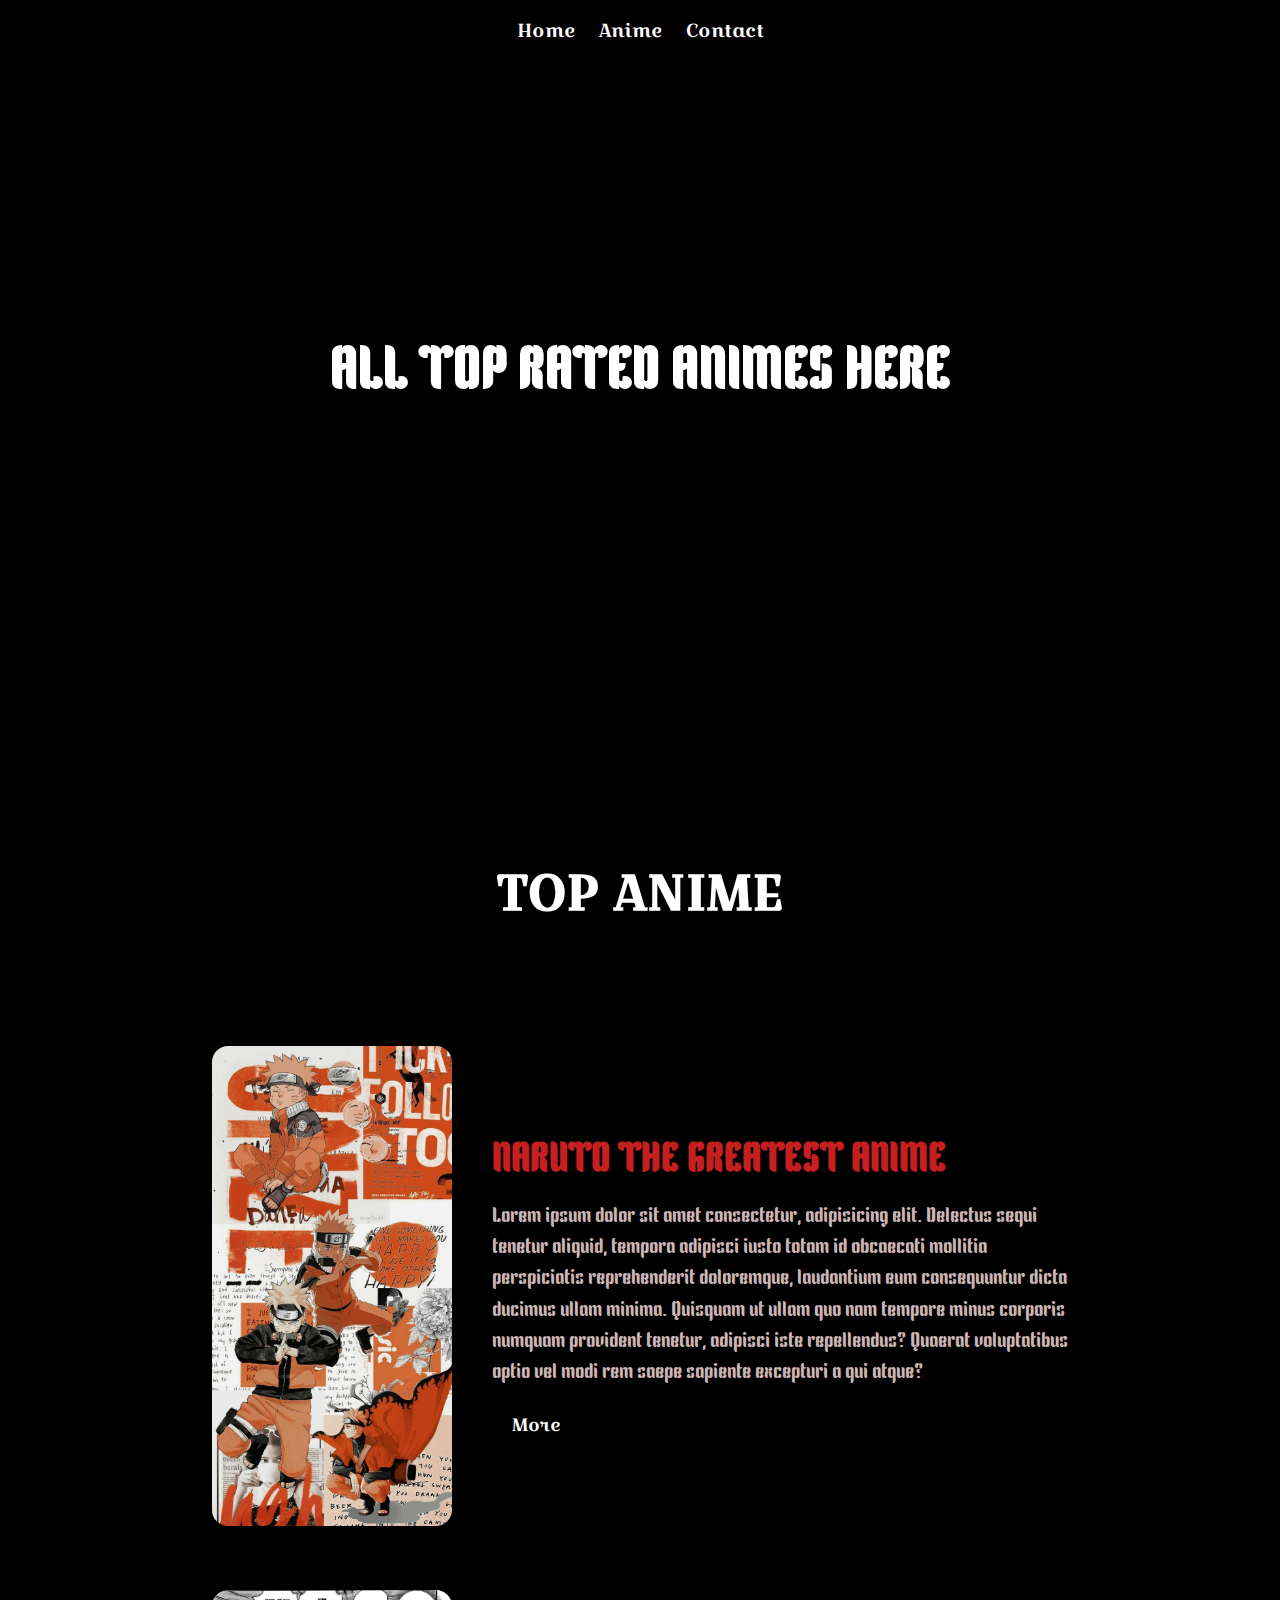
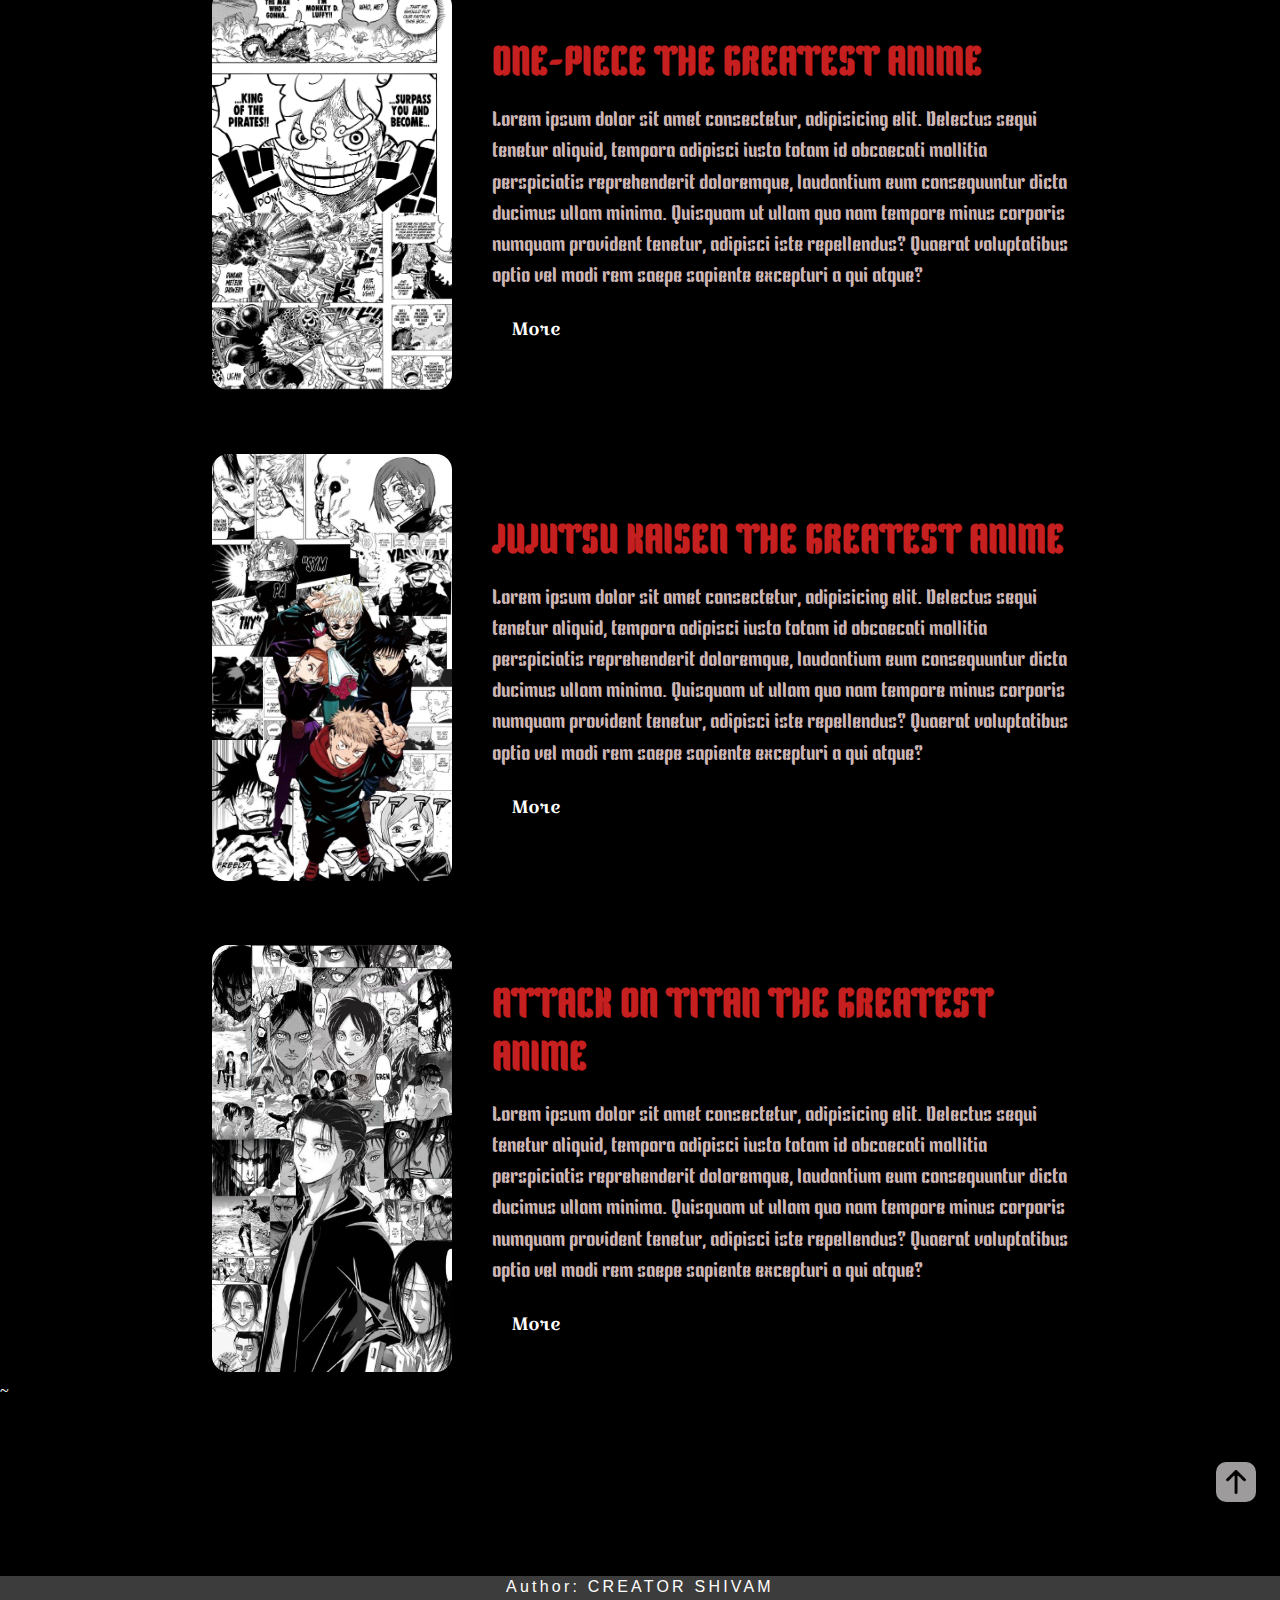
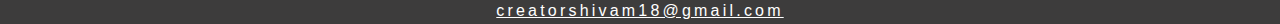
==== index.html @ 14614004 "first" ====
<!DOCTYPE html>
<html lang="en">

<head>
    <meta charset="UTF-8">
    <meta name="viewport" content="width=device-width, initial-scale=1.0">
    <title>Anime Website</title>
    <link rel="stylesheet" href="style.css">
    <link rel="shortcut icon" href="img/naruto/naruto.jfif" type="image/x-icon">

    <!-- first font family -->

    <link rel="preconnect" href="https://fonts.googleapis.com">
    <link rel="preconnect" href="https://fonts.gstatic.com" crossorigin>
    <link href="https://fonts.googleapis.com/css2?family=Croissant+One&display=swap" rel="stylesheet">

    <!-- Second Font  Family -->
    <link rel="preconnect" href="https://fonts.googleapis.com">
    <link rel="preconnect" href="https://fonts.gstatic.com" crossorigin>
    <link href="https://fonts.googleapis.com/css2?family=Croissant+One&family=Kenia&display=swap" rel="stylesheet">


</head>

<body>
    <video autoplay loop muted plays-inline class="intro">
        <source src="video/naruto-intro.mp4" type="video/mp4">
    </video>
    <section id="home">
        <div class="navbar">
            <nav>
                <ul>
                    <li><a href="#home">Home</a></li>
                    <li><a href="#anime">Anime</a></li>
                    <li><a href="#contact">Contact</a></li>
                </ul>
            </nav>
        </div>
        <div class="home-content">
            <h1><a href="#anime">ALL TOP RATED ANIMES HERE</a></h1>
        </div>
    </section>



    <section id="anime">

        <div class="heading">
            <h1 class="heading-text">TOP ANIME</h1>
        </div>
        <div class="container">
            <div class="naruto">
                <section class="about">
                    <div>
                        <img src="img/naruto/naruto.jfif" alt="" class="naruto-banner-img">
                    </div>
                    <div class="about-naruto">
                        <h2>NARUTO THE GREATEST ANIME</h2>
                        <p>Lorem ipsum dolor sit amet consectetur, adipisicing elit. Delectus sequi tenetur aliquid,
                            tempora adipisci iusto totam id obcaecati mollitia perspiciatis reprehenderit doloremque,
                            laudantium eum consequuntur dicta ducimus ullam minima. Quisquam ut ullam quo nam tempore
                            minus corporis numquam provident tenetur, adipisci iste repellendus? Quaerat voluptatibus
                            optio vel modi rem saepe sapiente excepturi a qui atque?</p>
                        <a href="naruto-index.html" class="more-naruto">More</a>
                    </div>
                </section>
            </div>

            <div class="one-piece">
                <section class="about">
                    <div>
                        <img src="img/one-piece/one-piece-banner.jpg" alt="" class="one-piece-banner-img">
                    </div>
                    <div class="about-one-piece">
                        <h2>ONE-PIECE THE GREATEST ANIME</h2>
                        <p>Lorem ipsum dolor sit amet consectetur, adipisicing elit. Delectus sequi tenetur aliquid,
                            tempora adipisci iusto totam id obcaecati mollitia perspiciatis reprehenderit doloremque,
                            laudantium eum consequuntur dicta ducimus ullam minima. Quisquam ut ullam quo nam tempore
                            minus corporis numquam provident tenetur, adipisci iste repellendus? Quaerat voluptatibus
                            optio vel modi rem saepe sapiente excepturi a qui atque?</p>
                        <a href="one-piece-index.html" class="more-one-piece">More</a>
                    </div>
                </section>
            </div>


            <div class="jujutsu-kaisen">
                <section class="about">
                    <div>
                        <img src="img/jujutsu-kaisen/jujutsu.jfif" alt="" class="jujutsu-kaisen-banner-img">
                    </div>
                    <div class="about-jujutsu-kaisen">
                        <h2>JUJUTSU KAISEN THE GREATEST ANIME</h2>
                        <p>Lorem ipsum dolor sit amet consectetur, adipisicing elit. Delectus sequi tenetur aliquid,
                            tempora adipisci iusto totam id obcaecati mollitia perspiciatis reprehenderit doloremque,
                            laudantium eum consequuntur dicta ducimus ullam minima. Quisquam ut ullam quo nam tempore
                            minus corporis numquam provident tenetur, adipisci iste repellendus? Quaerat voluptatibus
                            optio vel modi rem saepe sapiente excepturi a qui atque?</p>
                        <a href="jujutsu-index.html" class="more-jujutsu-kaisen">More</a>
                    </div>
                </section>
            </div>

            <div class="attack-on-titan">
                <section class="about">
                    <div>
                        <img src="img/attack-on-titan/attack-on-titan.jpg" alt="" class="attack-on-titan-banner-img">
                    </div>
                    <div class="about-attack-on-titan">
                        <h2>ATTACK ON TITAN THE GREATEST ANIME</h2>
                        <p>Lorem ipsum dolor sit amet consectetur, adipisicing elit. Delectus sequi tenetur aliquid,
                            tempora adipisci iusto totam id obcaecati mollitia perspiciatis reprehenderit doloremque,
                            laudantium eum consequuntur dicta ducimus ullam minima. Quisquam ut ullam quo nam tempore
                            minus corporis numquam provident tenetur, adipisci iste repellendus? Quaerat voluptatibus
                            optio vel modi rem saepe sapiente excepturi a qui atque?</p>
                        <a href="aot-index.html" class="more-attack-on-titan">More</a>
                    </div>
                </section>
            </div>
        </div>

    </section>

    <!-- <section id="contact">
        <img src="" alt="">
    </section> -->

    <div class="up">
        <a href="#home">
            <img src="img/up-arrow.png" alt="" class="up-arrow">
        </a>
    </div>
~
    <section id="footer">
        <div class="footer-content">
            <p class="foot">Author: CREATOR SHIVAM</p>
            <p class="foot"><a href="mailto:creatorshivam18@gmail.com" class="foot">creatorshivam18@gmail.com</a></p>
        </div>
    </section>
</body>

</html>
---- style.css ----
* {
    margin: 0;
    padding: 0;
    box-sizing: border-box;
    color: rgb(255, 255, 255);
    scroll-behavior: smooth;

    /* First-font */
    /* font-family: 'Croissant One', cursive; */
    /* First-font     */
    /* font-family: 'Croissant One', cursive;
    font-family: 'Kenia', cursive; */

}

body {
    background-color: rgb(0, 0, 0);
}


/* ========NAVBAR CSS=========== */

.navbar {
    display: flex;
    padding: 1rem;
    align-items: center;
    justify-content: space-around;
}

.navbar ul li {
    list-style: none;
    display: inline-block;
}

.navbar ul li a {
    font-size: 1.2rem;
    padding: 10px;
    color: white;
    text-decoration: none;
    transition: 0.3s ease;
    font-family: 'Croissant One', cursive;
    text-underline-offset: 0.2rem;
}

.navbar ul li a:hover {
    text-decoration: underline;
    color: red;
}


/* ===========HOME CONTENT CSS======= */


.intro {
    z-index: -1;
    width: 99.99%;
    opacity: 30%;
    position: absolute;
}

@media screen and (max-width:600px) {

    .intro {
        display: none;
    }

}

.home-content {
    font-family: 'Croissant One', cursive;
    font-family: 'Kenia', cursive;
    text-align: center;
    margin-top: 17rem;
    margin-bottom: 28rem;
    font-size: 1.8rem;
    color: white;
    overflow: hidden;
    cursor: pointer;
}

.home-content h1:hover {
    transform: scale(1.1);
    transition: 0.9s ease;
}

.home-content a {
    text-decoration: none;
    transition: 0.9s ease;
}

.home-content a:hover {
    color: red;
}

/* ANIME SECTION CSS */

.container {
    width: 70%;
    margin: 0 auto;
    padding: 10px 20px;
}

.heading {
    width: 90%;
    display: flex;
    justify-content: center;
    align-items: center;
    flex-direction: column;
    text-align: center;
    margin: 20px auto;
}

.heading-text {
    font-size: 50px;
    color: white;
    margin-bottom: 25px;
    position: relative;
    font-family: 'Croissant One', cursive;
    cursor: pointer;
}

.heading-text:hover {
    color: red;
    transition: 0.4s ease;
}

.heading-text::after {
    content: "";
    position: absolute;
    width: 100%;
    display: block;
    margin: 0 auto;
    background-color: green;
}

.heading p {
    font-size: 18px;
    color: cadetblue;
    margin-bottom: 35px;
}

/* ============= ABOUT============== */
.naruto {
    margin-top: 4rem;
    font-family: 'Croissant One', cursive;
    font-family: 'Kenia', cursive;
}

.about {
    display: flex;
    justify-content: space-between;
    align-items: center;
    flex-wrap: wrap;
}

.naruto-banner-img {
    flex: 1;
    margin-right: 40px;
    overflow: hidden;
    width: 15rem;
    border-radius: 1rem;
}

.naruto-banner-img {
    max-width: 100%;
    height: auto;
    display: block;
    transition: 0.5s ease;
}

.naruto-banner-img:hover {
    transform: scale(1.2);
}

.about-naruto {
    flex: 1;
}

.about-naruto h2 {
    font-size: 2.5rem;
    margin-bottom: 15px;
    color: rgb(197, 31, 31);
    cursor: pointer;
    padding-top: 7px;
}

.about-naruto p {
    font-size: 1.3rem;
    line-height: 1.5;
    color: rgb(204, 181, 181);
}

.about-naruto .more-naruto {
    display: inline-block;
    padding: 10px 20px;
    color: white;
    font-size: 18px;
    text-decoration: none;
    border-radius: 25px;
    margin-top: 15px;
    transition: 0.3s ease;
    font-family: 'Croissant One', cursive;
}

.about-naruto .more-naruto:hover {
    background-color: rgb(155, 36, 36);
    text-decoration: underline;
    transform: scale(1.1);
}

/* ONE-PIECE SECTION */
.one-piece {
    margin-top: 4rem;
    font-family: 'Croissant One', cursive;
    font-family: 'Kenia', cursive;
}

.about {
    display: flex;
    justify-content: space-between;
    align-items: center;
    flex-wrap: wrap;
}

.one-piece-banner-img {
    flex: 1;
    margin-right: 40px;
    overflow: hidden;
    width: 15rem;
    border-radius: 1rem;
}

.one-piece-banner-img {
    max-width: 100%;
    height: auto;
    display: block;
    transition: 0.5s ease;
}

.one-piece-banner-img:hover {
    transform: scale(1.2);
}

.about-one-piece {
    flex: 1;
}

.about-one-piece h2 {
    font-size: 2.5rem;
    margin-bottom: 15px;
    color: rgb(197, 31, 31);
    cursor: pointer;
    padding-top: 7px;
}

.about-one-piece p {
    font-size: 1.3rem;
    line-height: 1.5;
    color: rgb(204, 181, 181);
}

.about-one-piece .more-one-piece {
    display: inline-block;
    padding: 10px 20px;
    color: white;
    font-size: 18px;
    text-decoration: none;
    border-radius: 25px;
    margin-top: 15px;
    transition: 0.3s ease;
    font-family: 'Croissant One', cursive;
}

.about-one-piece .more-one-piece:hover {
    background-color: rgb(155, 36, 36);
    text-decoration: underline;
    transform: scale(1.1);
}

/* JUJUTSU KAISEN SECTION  */
.jujutsu-kaisen {
    margin-top: 4rem;
    font-family: 'Croissant One', cursive;
    font-family: 'Kenia', cursive;
}

.about {
    display: flex;
    justify-content: space-between;
    align-items: center;
    flex-wrap: wrap;
}

.jujutsu-kaisen-banner-img {
    flex: 1;
    margin-right: 40px;
    overflow: hidden;
    width: 15rem;
    border-radius: 1rem;
}

.jujutsu-kaisen-banner-img {
    max-width: 100%;
    height: auto;
    display: block;
    transition: 0.5s ease;
}

.jujutsu-kaisen-banner-img:hover {
    transform: scale(1.2);
}

.about-jujutsu-kaisen {
    flex: 1;
}

.about-jujutsu-kaisen h2 {
    font-size: 2.5rem;
    margin-bottom: 15px;
    color: rgb(197, 31, 31);
    cursor: pointer;
    padding-top: 7px;
}

.about-jujutsu-kaisen p {
    font-size: 1.3rem;
    line-height: 1.5;
    color: rgb(204, 181, 181);
}

.about-jujutsu-kaisen .more-jujutsu-kaisen {
    display: inline-block;
    padding: 10px 20px;
    color: white;
    font-size: 18px;
    text-decoration: none;
    border-radius: 25px;
    margin-top: 15px;
    transition: 0.3s ease;
    font-family: 'Croissant One', cursive;
}

.about-jujutsu-kaisen .more-jujutsu-kaisen:hover {
    background-color: rgb(155, 36, 36);
    text-decoration: underline;
    transform: scale(1.1);
}

/* ATTACK ON TITAN SECTION  */
.attack-on-titan {
    margin-top: 4rem;
    font-family: 'Croissant One', cursive;
    font-family: 'Kenia', cursive;
}

.about {
    display: flex;
    justify-content: space-between;
    align-items: center;
    flex-wrap: wrap;
}

.attack-on-titan-banner-img {
    flex: 1;
    margin-right: 40px;
    overflow: hidden;
    width: 15rem;
    border-radius: 1rem;
}

.attack-on-titan-banner-img {
    max-width: 100%;
    height: auto;
    display: block;
    transition: 0.5s ease;
}

.attack-on-titan-banner-img:hover {
    transform: scale(1.2);
}

.about-attack-on-titan {
    flex: 1;
}

.about-attack-on-titan h2 {
    font-size: 2.5rem;
    margin-bottom: 15px;
    color: rgb(197, 31, 31);
    cursor: pointer;
    padding-top: 7px;
}

.about-attack-on-titan p {
    font-size: 1.3rem;
    line-height: 1.5;
    color: rgb(204, 181, 181);
}

.about-attack-on-titan .more-attack-on-titan {
    display: inline-block;
    padding: 10px 20px;
    color: white;
    font-size: 18px;
    text-decoration: none;
    border-radius: 25px;
    margin-top: 15px;
    transition: 0.3s ease;
    font-family: 'Croissant One', cursive;
}

.about-attack-on-titan .more-attack-on-titan:hover {
    background-color: rgb(155, 36, 36);
    text-decoration: underline;
    transform: scale(1.1);
}

/* CONTACT SECTION CSS */

/* UP ARROW CSS */

.up-arrow {
    background-color: rgb(157, 155, 155);
    margin-top: 5rem;
    border-radius: 10px;
    width: 2.5rem;
    padding: 8px;
    float: right;
    margin-right: 1.5rem;
    transition: 0.3s ease;
}

.up-arrow:hover {
    transform: scale(1.2);
    background-color: rgb(215, 213, 213);
}

/* FOOTER SECTION CSS */
#footer {
    margin-top: 10rem;
    text-align: center;
    padding-top: 1rem;
}

.foot {
    font-family: 'Franklin Gothic Medium', 'Arial Narrow', Arial, sans-serif;
    display: block;
    font-size: 1rem;
    letter-spacing: .2rem;
    cursor: pointer;
    background-color: rgb(61, 60, 60);
    padding: 2px;
}

/* MORE ANIME SECTION CSS */
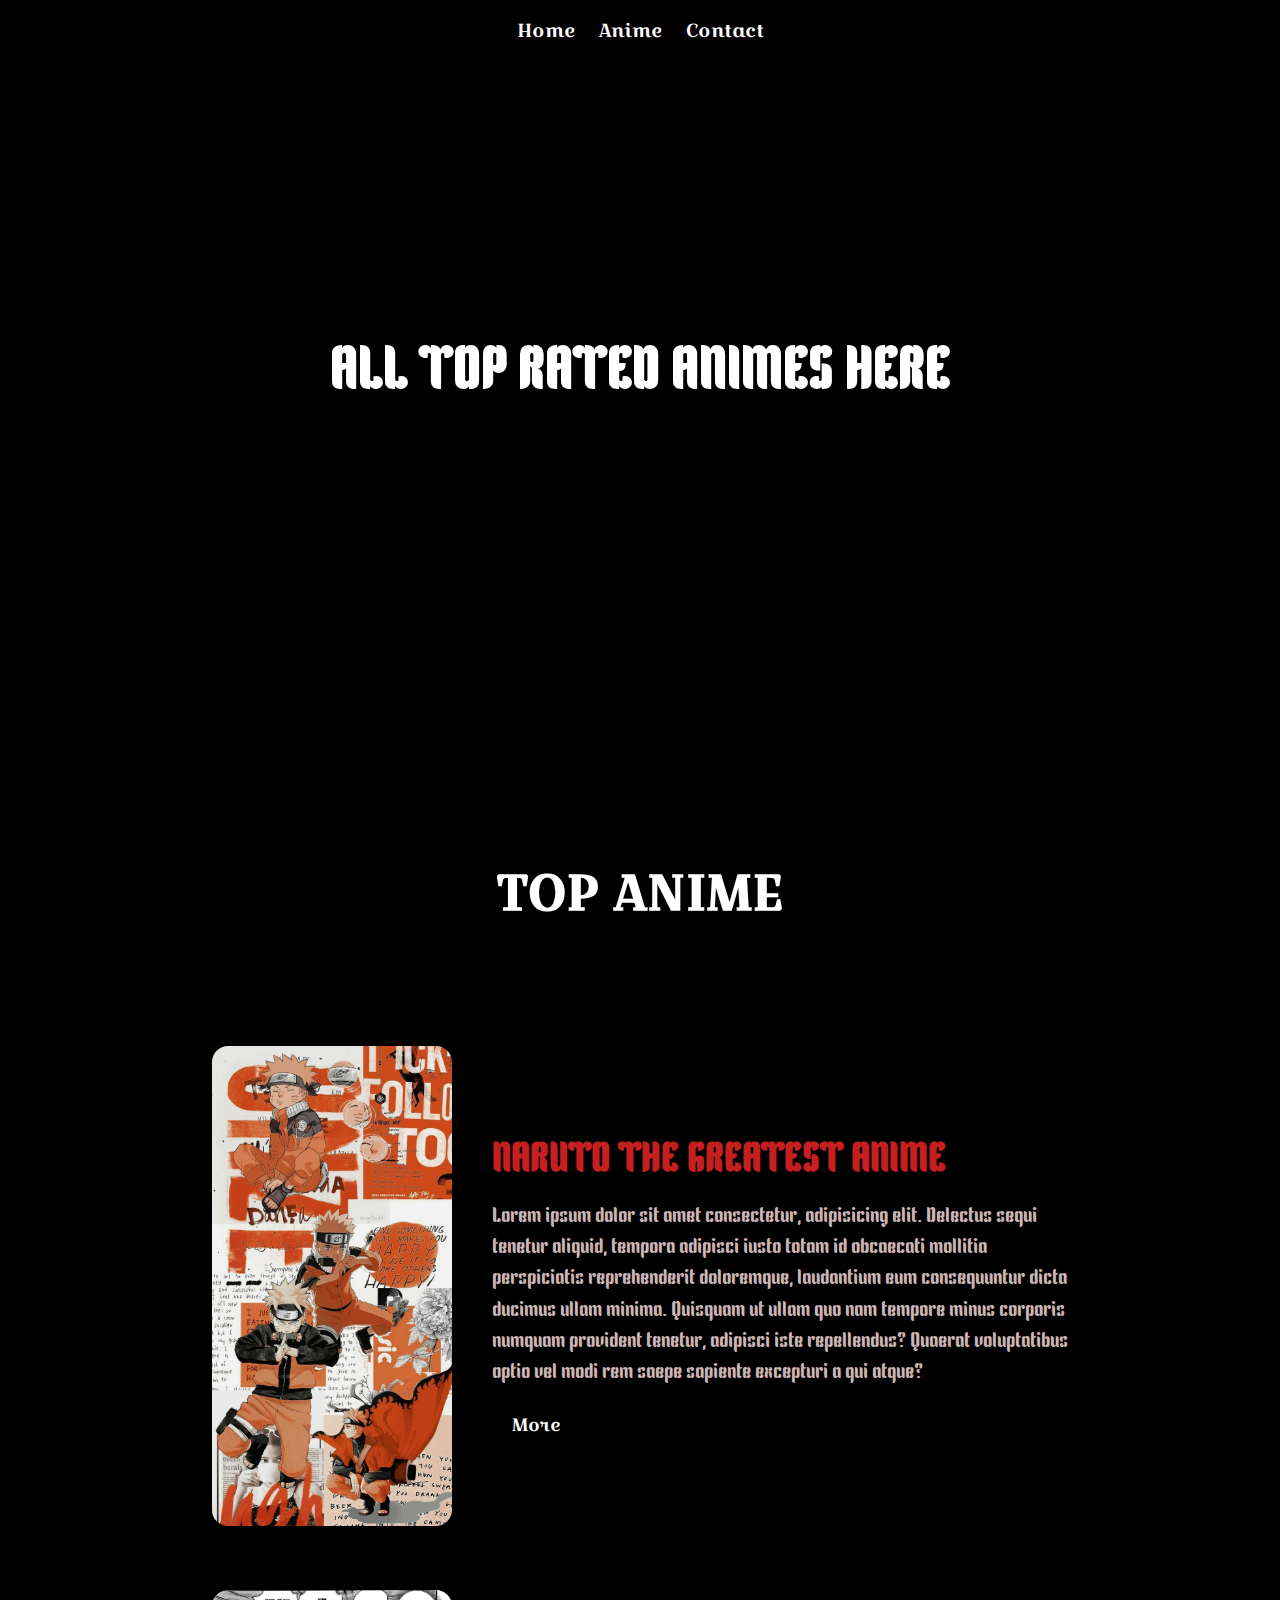
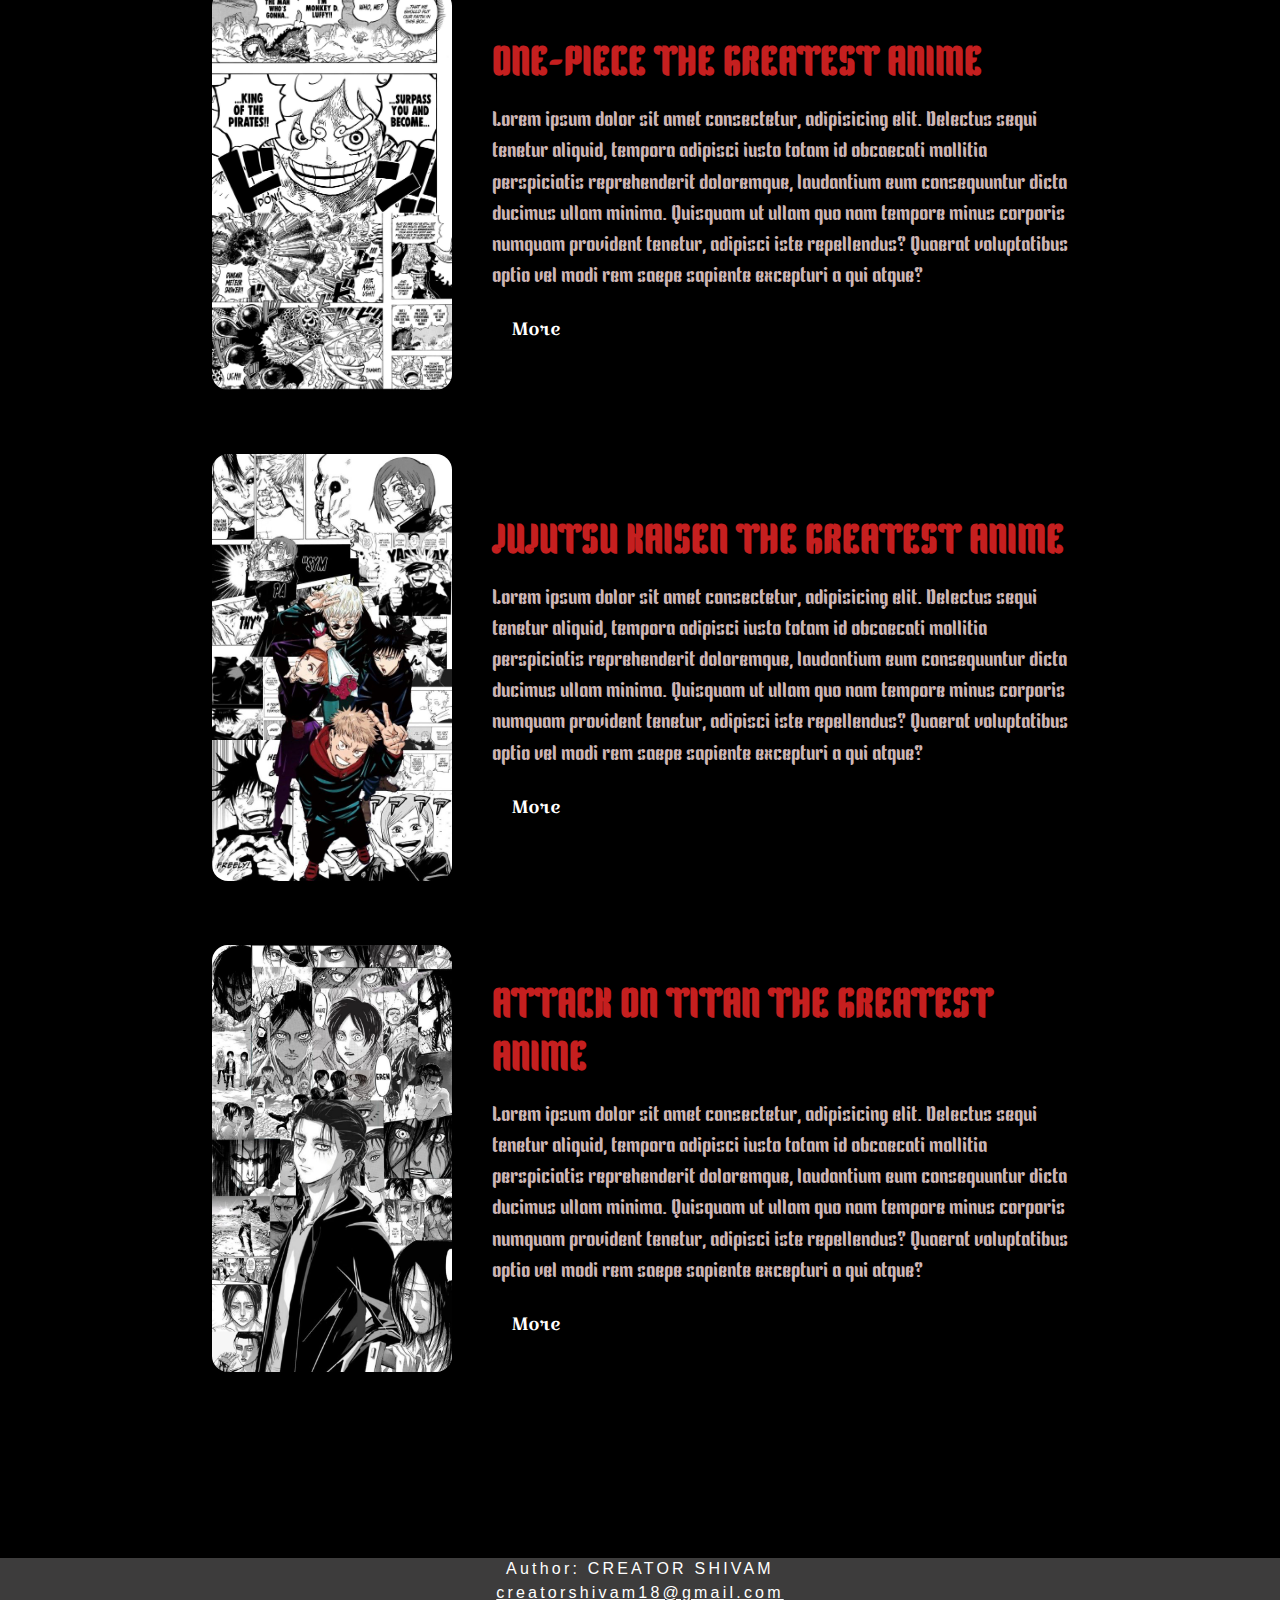
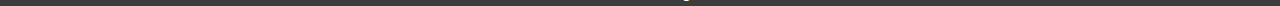
==== commit ab5c1cdb: "second" ====
--- a/index.html
+++ b/index.html
@@ -124,13 +124,13 @@
     <!-- <section id="contact">
         <img src="" alt="">
     </section> -->
-
+<!-- 
     <div class="up">
         <a href="#home">
             <img src="img/up-arrow.png" alt="" class="up-arrow">
         </a>
-    </div>
-~
+    </div> -->
+
     <section id="footer">
         <div class="footer-content">
             <p class="foot">Author: CREATOR SHIVAM</p>
--- a/style.css
+++ b/style.css
@@ -17,6 +17,34 @@
     background-color: rgb(0, 0, 0);
 }
 
+.scroll-up-btn{
+    position: fixed;
+    height: 45px;
+    width: 42px;
+    background: crimson;
+    right: 30px;
+    bottom: 10px;
+    text-align: center;
+    line-height: 45px;
+    color: #fff;
+    z-index: 9999;
+    font-size: 30px;
+    border-radius: 6px;
+    border-bottom-width: 2px;
+    cursor: pointer;
+    opacity: 0;
+    pointer-events: none;
+    transition: all 0.3s ease;
+}
+.scroll-up-btn.show{
+    bottom: 30px;
+    opacity: 1;
+    pointer-events: auto;
+}
+.scroll-up-btn:hover{
+    filter: brightness(90%);
+}
+
 
 /* ========NAVBAR CSS=========== */
 
@@ -58,10 +86,18 @@
     position: absolute;
 }
 
-@media screen and (max-width:600px) {
+@media screen and (max-width:500px) {
 
     .intro {
         display: none;
+    }
+    .scroll-up-btn{
+        right: 15px;
+        bottom: 15px;
+        height: 38px;
+        width: 35px;
+        font-size: 23px;
+        line-height: 38px;
     }
 
 }
